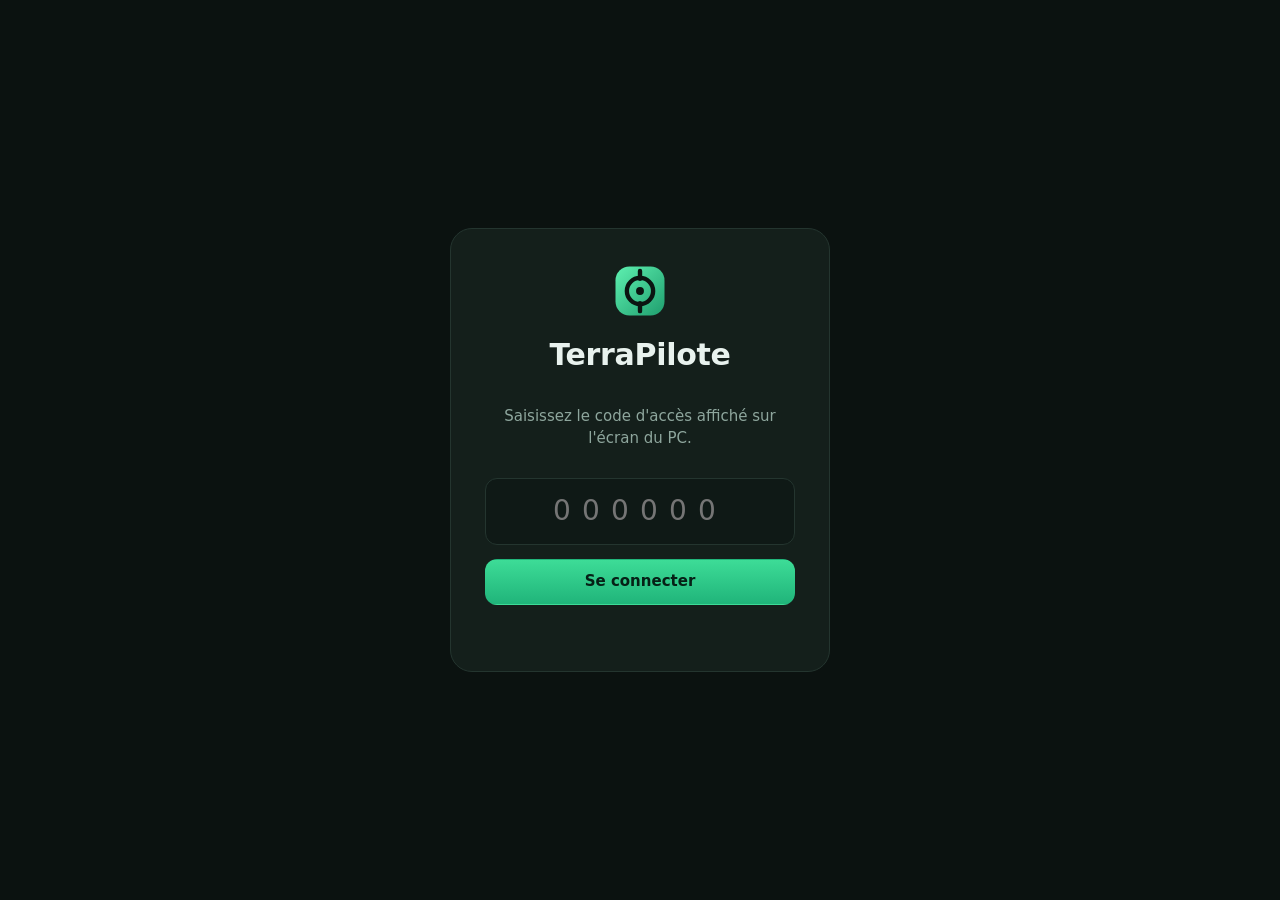
==== terrapilote/static/index.html @ dfe64263 "Ajoute l'interface graphique web (kiosque) et un mode démo - serveur HTTP local avec API JSON, tâche" ====
<!doctype html>
<html lang="fr">
<head>
<meta charset="utf-8">
<meta name="viewport" content="width=device-width, initial-scale=1">
<meta name="tp-code" content="__TP_CODE__">
<title>TerraPilote</title>
<link rel="icon" href="logo.svg" type="image/svg+xml">
<link rel="stylesheet" href="style.css">
</head>
<body>
<header class="topbar">
  <div class="brand">
    <img src="logo.svg" alt="" width="34" height="34">
    <div>
      <strong>TerraPilote</strong>
      <span id="version" class="muted"></span>
    </div>
  </div>
  <div class="chips">
    <button id="chip-storage" class="chip" title="Dépôt d'images"></button>
    <span id="chip-net" class="chip static"></span>
    <span id="chip-demo" class="chip warn static" hidden>Mode démo</span>
  </div>
  <div class="power">
    <button class="icon-btn" id="btn-power" title="Alimentation" aria-label="Alimentation">
      <svg viewBox="0 0 24 24"><path d="M12 3v9M6.3 6.3a8 8 0 1 0 11.4 0"/></svg>
    </button>
    <div class="menu" id="power-menu" hidden>
      <button data-power="reboot">Redémarrer</button>
      <button data-power="poweroff">Éteindre</button>
    </div>
  </div>
</header>

<main id="home">
  <section class="actions" id="actions"></section>
  <div class="columns">
    <section class="panel">
      <div class="panel-head"><h2>Disques</h2><span class="muted" id="disk-count"></span></div>
      <div id="disks" class="disk-list"></div>
    </section>
    <section class="panel">
      <div class="panel-head"><h2>Images</h2><span class="muted" id="image-count"></span></div>
      <div id="images" class="image-list"></div>
    </section>
  </div>
</main>

<section id="job" class="job" hidden>
  <div class="job-card">
    <div class="ring-wrap">
      <svg class="ring" viewBox="0 0 120 120">
        <circle class="ring-bg" cx="60" cy="60" r="52"/>
        <circle class="ring-fg" id="ring-fg" cx="60" cy="60" r="52"/>
      </svg>
      <div class="ring-text"><span id="job-pct">0</span><small>%</small></div>
      <div class="ring-done" id="ring-done" hidden>
        <svg viewBox="0 0 24 24"><path d="M5 12.5l4.5 4.5L19 7.5"/></svg>
      </div>
    </div>
    <div class="job-info">
      <h2 id="job-title"></h2>
      <p id="job-step" class="muted"></p>
      <div class="stats">
        <div><small>Débit</small><strong id="job-rate">—</strong></div>
        <div><small>Temps restant</small><strong id="job-eta">—</strong></div>
        <div><small>Écoulé</small><strong id="job-elapsed">—</strong></div>
      </div>
      <div class="bar-label"><span>Étape en cours</span><span id="job-step-pct"></span></div>
      <div class="bar"><div id="job-bar"></div></div>
      <p id="job-error" class="error-box" hidden></p>
      <div class="job-actions">
        <button id="job-cancel" class="btn danger-ghost">Annuler</button>
        <button id="job-close" class="btn primary" hidden>Retour à l'accueil</button>
      </div>
    </div>
    <details class="console" open>
      <summary>Journal</summary>
      <pre id="job-log"></pre>
    </details>
  </div>
</section>

<div id="modal" class="modal" hidden>
  <div class="modal-card" role="dialog" aria-modal="true">
    <button class="icon-btn close" id="modal-close" aria-label="Fermer">
      <svg viewBox="0 0 24 24"><path d="M6 6l12 12M18 6L6 18"/></svg>
    </button>
    <div id="modal-body"></div>
  </div>
</div>

<div id="login" class="login" hidden>
  <form class="login-card" id="login-form">
    <img src="logo.svg" alt="" width="56" height="56">
    <h1>TerraPilote</h1>
    <p class="muted">Saisissez le code d'accès affiché sur l'écran du PC.</p>
    <input id="login-code" inputmode="numeric" autocomplete="off" maxlength="6" placeholder="000000">
    <button class="btn primary" type="submit">Se connecter</button>
    <p id="login-error" class="error-text"></p>
  </form>
</div>

<div id="toast" class="toast" hidden></div>
<script src="app.js"></script>
</body>
</html>
---- terrapilote/static/style.css ----
:root {
  --bg: #0b1210;
  --bg-2: #0f1916;
  --surface: #141f1b;
  --surface-2: #1a2823;
  --line: #24352f;
  --text: #e8f2ee;
  --muted: #8ea69d;
  --accent: #3ddc97;
  --accent-2: #20b47a;
  --accent-ink: #062016;
  --warn: #f5b14c;
  --danger: #ff6b6b;
  --radius: 16px;
  --shadow: 0 10px 40px rgba(0, 0, 0, .35);
  --fs-ntfs: #5b8dff;
  --fs-vfat: #f5b14c;
  --fs-ext: #3ddc97;
  --fs-swap: #b17cff;
  --fs-raw: #6f7f79;
  --fs-other: #4fc3d9;
  color-scheme: dark;
}

* { box-sizing: border-box; }
[hidden] { display: none !important; }
html, body { margin: 0; min-height: 100%; }
body {
  background:
    radial-gradient(1200px 600px at 85% -10%, rgba(61, 220, 151, .10), transparent 60%),
    radial-gradient(900px 500px at -10% 110%, rgba(91, 141, 255, .08), transparent 60%),
    var(--bg);
  color: var(--text);
  font: 15px/1.45 "Inter", "Cantarell", "Noto Sans", system-ui, -apple-system, "Segoe UI", sans-serif;
  -webkit-font-smoothing: antialiased;
}
button, input, select { font: inherit; color: inherit; }
h1, h2, h3 { margin: 0; font-weight: 650; letter-spacing: -.01em; }
h2 { font-size: 17px; }
.muted { color: var(--muted); }
svg { width: 100%; height: 100%; fill: none; stroke: currentColor; stroke-width: 2; stroke-linecap: round; stroke-linejoin: round; }

/* ---------------------------------------------------------------- barre */
.topbar {
  display: flex; align-items: center; gap: 16px;
  padding: 14px 28px; position: sticky; top: 0; z-index: 5;
  background: rgba(11, 18, 16, .78); backdrop-filter: blur(12px);
  border-bottom: 1px solid var(--line);
}
.brand { display: flex; align-items: center; gap: 12px; }
.brand strong { display: block; font-size: 18px; letter-spacing: -.02em; }
.brand span { font-size: 12px; }
.chips { display: flex; gap: 8px; margin-left: auto; flex-wrap: wrap; justify-content: flex-end; }
.chip {
  display: inline-flex; align-items: center; gap: 8px;
  padding: 7px 13px; border-radius: 999px; border: 1px solid var(--line);
  background: var(--surface); font-size: 13px; cursor: pointer; white-space: nowrap;
}
.chip.static { cursor: default; }
.chip:not(.static):hover { border-color: var(--accent); }
.chip .dot { width: 8px; height: 8px; border-radius: 50%; background: var(--danger); box-shadow: 0 0 0 3px rgba(255,107,107,.15); }
.chip .dot.ok { background: var(--accent); box-shadow: 0 0 0 3px rgba(61,220,151,.15); }
.chip.warn { color: var(--warn); border-color: rgba(245,177,76,.4); }
.power { position: relative; }
.icon-btn {
  width: 38px; height: 38px; padding: 9px; border-radius: 12px;
  border: 1px solid var(--line); background: var(--surface); cursor: pointer;
}
.icon-btn:hover { border-color: var(--accent); color: var(--accent); }
.menu {
  position: absolute; right: 0; top: 46px; min-width: 170px; padding: 6px;
  background: var(--surface-2); border: 1px solid var(--line); border-radius: 12px; box-shadow: var(--shadow);
}
.menu button { display: block; width: 100%; text-align: left; padding: 9px 12px; border: 0; background: none; border-radius: 8px; cursor: pointer; }
.menu button:hover { background: var(--surface); }

/* ---------------------------------------------------------------- accueil */
main { padding: 26px 28px 40px; max-width: 1500px; margin: 0 auto; }
.actions { display: grid; grid-template-columns: repeat(6, 1fr); gap: 14px; }
@media (max-width: 1250px) { .actions { grid-template-columns: repeat(3, 1fr); } }
@media (max-width: 640px) { .actions { grid-template-columns: repeat(2, 1fr); } }
.action {
  position: relative; text-align: left; padding: 20px 20px 18px; cursor: pointer;
  display: flex; flex-direction: column; align-items: flex-start; justify-content: flex-start;
  border-radius: var(--radius); border: 1px solid var(--line);
  background: linear-gradient(160deg, var(--surface-2), var(--surface));
  transition: transform .15s ease, border-color .15s ease, box-shadow .15s ease;
}
.action:hover { transform: translateY(-2px); border-color: rgba(61,220,151,.55); box-shadow: var(--shadow); }
.action .ico {
  width: 44px; height: 44px; padding: 10px; border-radius: 13px; margin-bottom: 14px;
  background: rgba(61, 220, 151, .12); color: var(--accent);
}
.action.blue .ico { background: rgba(91,141,255,.14); color: var(--fs-ntfs); }
.action.amber .ico { background: rgba(245,177,76,.14); color: var(--warn); }
.action.violet .ico { background: rgba(177,124,255,.14); color: var(--fs-swap); }
.action.cyan .ico { background: rgba(79,195,217,.14); color: var(--fs-other); }
.action h3 { font-size: 16px; margin-bottom: 4px; }
.action p { margin: 0; color: var(--muted); font-size: 13px; }

.columns { display: grid; grid-template-columns: 1.25fr 1fr; gap: 18px; margin-top: 22px; }
@media (max-width: 980px) { .columns { grid-template-columns: 1fr; } }
.panel { background: var(--surface); border: 1px solid var(--line); border-radius: var(--radius); padding: 18px; min-width: 0; }
.panel-head { display: flex; align-items: baseline; justify-content: space-between; margin-bottom: 14px; }

/* disques */
.disk-list, .image-list, .pick-list { display: grid; gap: 10px; }
.disk {
  border: 1px solid var(--line); border-radius: 13px; padding: 13px 14px; background: var(--bg-2);
}
.disk-top { display: flex; align-items: center; gap: 12px; }
.disk-ico { width: 34px; height: 34px; padding: 7px; border-radius: 10px; background: var(--surface-2); color: var(--muted); flex: none; }
.disk-name { font-weight: 600; }
.disk-sub { font-size: 12.5px; color: var(--muted); white-space: nowrap; overflow: hidden; text-overflow: ellipsis; }
.disk-meta { min-width: 0; flex: 1; }
.disk-size { font-variant-numeric: tabular-nums; font-weight: 600; }
.badge { font-size: 11.5px; padding: 3px 8px; border-radius: 999px; background: var(--surface-2); color: var(--muted); white-space: nowrap; }
.badge.lock { color: var(--warn); background: rgba(245,177,76,.12); }
.badge.bad { color: var(--danger); background: rgba(255,107,107,.12); }
.pbar { display: flex; height: 10px; border-radius: 6px; overflow: hidden; margin-top: 11px; background: #0a100e; gap: 2px; }
.pbar span { min-width: 3px; }
.legend { display: flex; flex-wrap: wrap; gap: 4px 14px; margin-top: 8px; font-size: 12px; color: var(--muted); }
.legend i { display: inline-block; width: 8px; height: 8px; border-radius: 3px; margin-right: 6px; }

/* images */
.img {
  display: flex; align-items: center; gap: 12px; padding: 12px 14px;
  border: 1px solid var(--line); border-radius: 13px; background: var(--bg-2);
}
.img-ico { width: 34px; height: 34px; padding: 7px; border-radius: 10px; background: rgba(61,220,151,.12); color: var(--accent); flex: none; }
.img-meta { flex: 1; min-width: 0; }
.img-meta strong { display: block; white-space: nowrap; overflow: hidden; text-overflow: ellipsis; }
.empty { padding: 26px; text-align: center; color: var(--muted); border: 1px dashed var(--line); border-radius: 13px; }
.empty .btn { margin-top: 12px; }

/* sélection dans les assistants */
.pick { cursor: pointer; transition: border-color .12s, background .12s; }
.pick:hover { border-color: rgba(61,220,151,.5); }
.pick.selected { border-color: var(--accent); background: rgba(61,220,151,.07); box-shadow: inset 0 0 0 1px var(--accent); }
.pick.disabled { opacity: .45; cursor: not-allowed; }
.pick.disabled:hover { border-color: var(--line); }

/* ---------------------------------------------------------------- boutons */
.btn {
  display: inline-flex; align-items: center; justify-content: center; gap: 8px;
  padding: 11px 20px; border-radius: 12px; border: 1px solid var(--line);
  background: var(--surface-2); cursor: pointer; font-weight: 600;
}
.btn:hover { border-color: var(--muted); }
.btn.primary { background: linear-gradient(180deg, var(--accent), var(--accent-2)); color: var(--accent-ink); border-color: transparent; }
.btn.primary:hover { filter: brightness(1.07); }
.btn.danger { background: var(--danger); color: #2a0606; border-color: transparent; }
.btn.danger-ghost { color: var(--danger); border-color: rgba(255,107,107,.4); background: transparent; }
.btn:disabled { opacity: .45; cursor: not-allowed; filter: none; }

/* ---------------------------------------------------------------- modale */
.modal {
  position: fixed; inset: 0; z-index: 20; display: grid; place-items: center; padding: 20px;
  background: rgba(3, 7, 6, .66); backdrop-filter: blur(6px);
}
.modal-card {
  position: relative; width: min(760px, 100%); max-height: calc(100vh - 40px); overflow: auto;
  background: var(--surface); border: 1px solid var(--line); border-radius: 20px; padding: 26px; box-shadow: var(--shadow);
  animation: pop .18s ease-out;
}
@keyframes pop { from { transform: translateY(8px) scale(.985); opacity: 0; } }
.modal-card .close { position: absolute; top: 18px; right: 18px; }
.wiz-head { margin-bottom: 18px; padding-right: 50px; }
.wiz-head h2 { font-size: 21px; }
.steps { display: flex; gap: 8px; margin-top: 12px; }
.steps span { flex: 1; height: 4px; border-radius: 4px; background: var(--line); }
.steps span.on { background: var(--accent); }
.wiz-foot { display: flex; justify-content: space-between; gap: 10px; margin-top: 22px; }
.field { display: grid; gap: 6px; margin-bottom: 14px; }
.field label { font-size: 13px; color: var(--muted); }
.field input, .field select {
  padding: 11px 13px; border-radius: 11px; border: 1px solid var(--line); background: var(--bg-2); outline: none;
}
.field input:focus, .field select:focus { border-color: var(--accent); }
.row { display: grid; grid-template-columns: 1fr 1fr; gap: 12px; }
.seg { display: inline-flex; padding: 4px; border-radius: 12px; background: var(--bg-2); border: 1px solid var(--line); gap: 4px; flex-wrap: wrap; }
.seg button { padding: 8px 14px; border: 0; border-radius: 9px; background: none; cursor: pointer; color: var(--muted); }
.seg button.on { background: var(--surface-2); color: var(--text); box-shadow: inset 0 0 0 1px var(--line); }
.danger-zone {
  border: 1px solid rgba(255,107,107,.45); background: rgba(255,107,107,.07);
  border-radius: 14px; padding: 16px; margin-top: 4px;
}
.danger-zone h3 { color: var(--danger); font-size: 15px; margin-bottom: 6px; display: flex; gap: 8px; align-items: center; }
.danger-zone h3 svg { width: 18px; height: 18px; }
.danger-zone code { background: rgba(255,107,107,.15); padding: 1px 6px; border-radius: 6px; color: #ffd0d0; }
.check { display: flex; gap: 10px; align-items: flex-start; font-size: 13.5px; color: var(--muted); margin-top: 12px; }
.note { font-size: 13px; color: var(--muted); margin: 8px 0 0; }
.arrow { display: grid; grid-template-columns: minmax(0, 1fr) auto minmax(0, 1fr); gap: 12px; align-items: center; }
.arrow > svg { width: 26px; height: 26px; color: var(--accent); }
.stepper { display: inline-flex; align-items: center; border: 1px solid var(--line); border-radius: 12px; overflow: hidden; }
.stepper button { width: 44px; height: 44px; border: 0; background: var(--surface-2); cursor: pointer; font-size: 20px; }
.stepper input { width: 70px; text-align: center; border: 0; background: var(--bg-2); height: 44px; font-size: 18px; font-weight: 600; outline: none; }

/* ---------------------------------------------------------------- tâche */
.job { position: fixed; inset: 0; z-index: 15; display: grid; place-items: center; padding: 24px; background: rgba(11,18,16,.92); backdrop-filter: blur(10px); }
.job-card {
  width: min(980px, 100%); display: grid; grid-template-columns: 260px 1fr; gap: 30px 36px;
  background: var(--surface); border: 1px solid var(--line); border-radius: 24px; padding: 32px; box-shadow: var(--shadow);
}
@media (max-width: 760px) { .job-card { grid-template-columns: 1fr; } .ring-wrap { margin: 0 auto; } }
.ring-wrap { position: relative; width: 240px; height: 240px; }
.ring { transform: rotate(-90deg); overflow: visible; }
.ring circle { stroke-width: 10; fill: none; }
.ring-bg { stroke: var(--surface-2); }
.ring-fg { stroke: var(--accent); stroke-dasharray: 326.7; stroke-dashoffset: 326.7; transition: stroke-dashoffset .6s ease; filter: drop-shadow(0 0 8px rgba(61,220,151,.45)); }
.job.error .ring-fg { stroke: var(--danger); filter: none; }
.job.cancelled .ring-fg { stroke: var(--warn); filter: none; }
.ring-text { position: absolute; inset: 0; display: grid; place-content: center; text-align: center; font-size: 54px; font-weight: 700; font-variant-numeric: tabular-nums; letter-spacing: -.03em; }
.ring-text small { font-size: 20px; color: var(--muted); font-weight: 600; }
.ring-done { position: absolute; inset: 0; display: grid; place-items: center; }
.ring-done svg { width: 110px; height: 110px; color: var(--accent); stroke-width: 2.4; stroke-dasharray: 30; stroke-dashoffset: 30; animation: draw .5s .1s ease-out forwards; }
@keyframes draw { to { stroke-dashoffset: 0; } }
.job-info h2 { font-size: 24px; }
.job-info > p { margin: 6px 0 0; }
.stats { display: grid; grid-template-columns: repeat(3, 1fr); gap: 12px; margin: 22px 0 18px; }
.stats div { background: var(--bg-2); border: 1px solid var(--line); border-radius: 14px; padding: 12px 14px; }
.stats small { display: block; color: var(--muted); font-size: 12px; }
.stats strong { font-size: 20px; font-variant-numeric: tabular-nums; }
.bar-label { display: flex; justify-content: space-between; font-size: 12px; color: var(--muted); margin-bottom: 6px; }
.bar { height: 8px; background: var(--surface-2); border-radius: 8px; overflow: hidden; }
.bar div { height: 100%; width: 0; background: linear-gradient(90deg, var(--accent-2), var(--accent)); transition: width .6s ease; border-radius: 8px; }
.job-actions { display: flex; gap: 10px; margin-top: 20px; }
.error-box { margin: 16px 0 0; padding: 12px 14px; border-radius: 12px; background: rgba(255,107,107,.1); border: 1px solid rgba(255,107,107,.4); color: #ffc9c9; }
.console { grid-column: 1 / -1; }
.console summary { cursor: pointer; color: var(--muted); font-size: 13px; }
.console pre {
  margin: 10px 0 0; height: 170px; overflow: auto; padding: 12px 14px; border-radius: 12px;
  background: #070c0a; border: 1px solid var(--line); color: #b9cfc6; font: 12.5px/1.55 ui-monospace, "JetBrains Mono", "DejaVu Sans Mono", monospace; white-space: pre-wrap;
}

/* ---------------------------------------------------------------- divers */
.login { position: fixed; inset: 0; z-index: 30; display: grid; place-items: center; background: var(--bg); }
.login-card { width: min(380px, 92vw); display: grid; gap: 14px; justify-items: center; text-align: center; padding: 34px; background: var(--surface); border: 1px solid var(--line); border-radius: 22px; }
.login-card input { width: 100%; text-align: center; font-size: 28px; letter-spacing: .4em; padding: 12px; border-radius: 12px; border: 1px solid var(--line); background: var(--bg-2); outline: none; }
.login-card .btn { width: 100%; }
.error-text { color: var(--danger); min-height: 1.2em; margin: 0; }
.toast {
  position: fixed; left: 50%; bottom: 26px; transform: translateX(-50%); z-index: 40;
  padding: 12px 18px; border-radius: 12px; background: var(--surface-2); border: 1px solid var(--line); box-shadow: var(--shadow);
}
.toast.bad { border-color: rgba(255,107,107,.5); color: #ffd0d0; }
@media (max-width: 640px) {
  .topbar { padding: 12px 16px; flex-wrap: wrap; }
  main { padding: 18px 16px 30px; }
  .row { grid-template-columns: 1fr; }
  .stats { grid-template-columns: 1fr 1fr; }
  .arrow { grid-template-columns: 1fr; }
  .arrow > svg { transform: rotate(90deg); margin: 0 auto; }
}
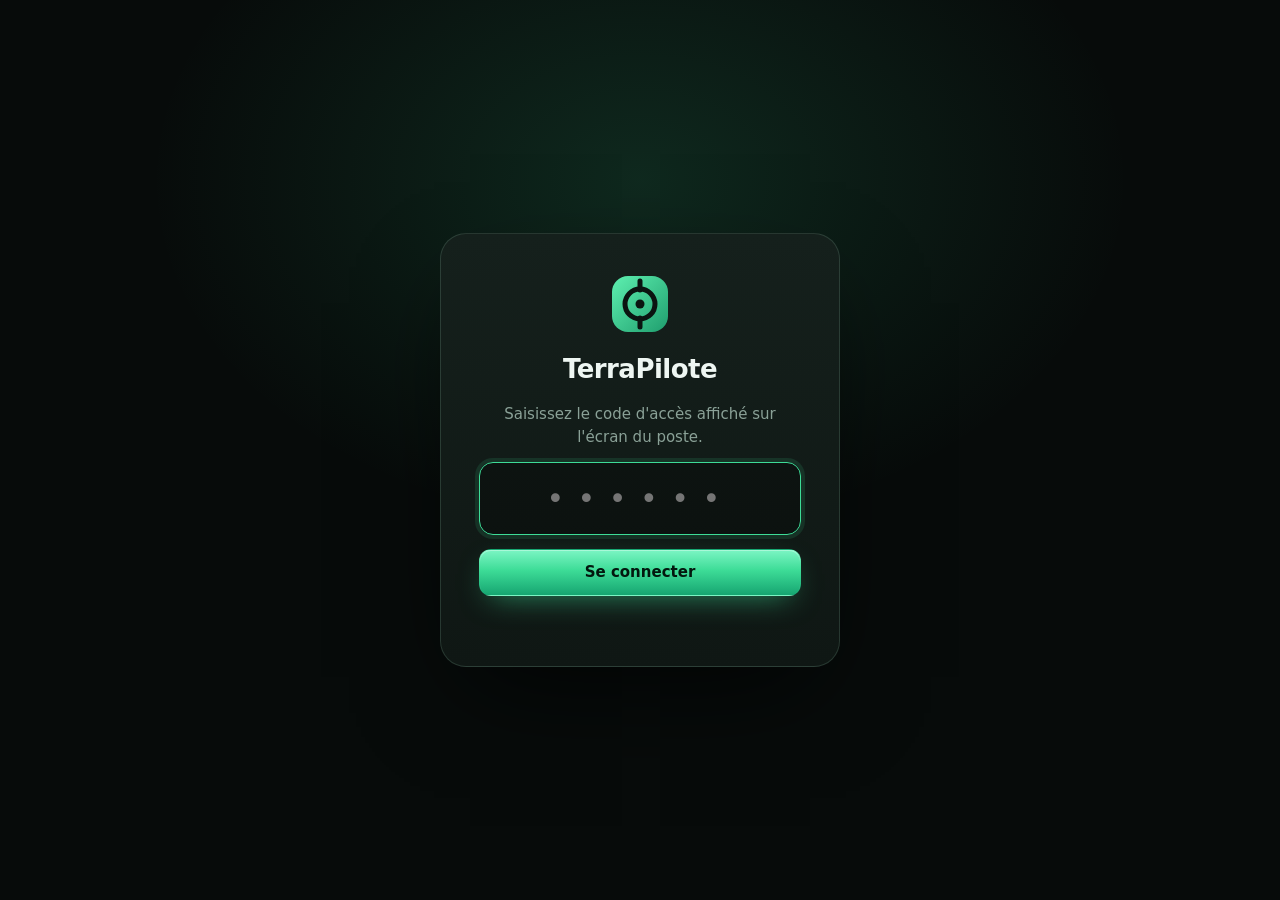
==== commit a98bb14e: "Interface premium : barre latérale, tableau de bord, courbe de débit en direct - barre latérale avec" ====
--- a/terrapilote/static/index.html
+++ b/terrapilote/static/index.html
@@ -9,94 +9,133 @@
 <link rel="stylesheet" href="style.css">
 </head>
 <body>
-<header class="topbar">
-  <div class="brand">
-    <img src="logo.svg" alt="" width="34" height="34">
-    <div>
-      <strong>TerraPilote</strong>
-      <span id="version" class="muted"></span>
+<div class="app">
+  <aside class="sidebar">
+    <div class="brand">
+      <img src="logo.svg" alt="" width="38" height="38">
+      <div>
+        <strong>TerraPilote</strong>
+        <span id="version"></span>
+      </div>
     </div>
-  </div>
-  <div class="chips">
-    <button id="chip-storage" class="chip" title="Dépôt d'images"></button>
-    <span id="chip-net" class="chip static"></span>
-    <span id="chip-demo" class="chip warn static" hidden>Mode démo</span>
-  </div>
-  <div class="power">
-    <button class="icon-btn" id="btn-power" title="Alimentation" aria-label="Alimentation">
-      <svg viewBox="0 0 24 24"><path d="M12 3v9M6.3 6.3a8 8 0 1 0 11.4 0"/></svg>
-    </button>
-    <div class="menu" id="power-menu" hidden>
-      <button data-power="reboot">Redémarrer</button>
-      <button data-power="poweroff">Éteindre</button>
+
+    <nav class="nav">
+      <a href="#top" class="on" data-nav="top"><i data-icon="home"></i>Tableau de bord</a>
+      <a href="#sec-disks" data-nav="sec-disks"><i data-icon="disk"></i>Disques</a>
+      <a href="#sec-images" data-nav="sec-images"><i data-icon="image"></i>Images</a>
+    </nav>
+
+    <div class="side-card" id="side-storage"></div>
+
+    <div class="side-foot">
+      <div class="net" id="side-net"></div>
+      <div class="power-row">
+        <button class="ghost-btn" data-power="reboot"><i data-icon="reboot"></i>Redémarrer</button>
+        <button class="ghost-btn" data-power="poweroff"><i data-icon="power"></i>Éteindre</button>
+      </div>
     </div>
-  </div>
-</header>
+  </aside>
 
-<main id="home">
-  <section class="actions" id="actions"></section>
-  <div class="columns">
-    <section class="panel">
-      <div class="panel-head"><h2>Disques</h2><span class="muted" id="disk-count"></span></div>
-      <div id="disks" class="disk-list"></div>
-    </section>
-    <section class="panel">
-      <div class="panel-head"><h2>Images</h2><span class="muted" id="image-count"></span></div>
-      <div id="images" class="image-list"></div>
-    </section>
-  </div>
-</main>
+  <main id="top">
+    <header class="hero">
+      <div>
+        <p class="eyebrow" id="clock"></p>
+        <h1>Clonage &amp; déploiement</h1>
+        <p class="lead">Capturez, restaurez et diffusez des systèmes complets, à la vitesse de vos disques.</p>
+      </div>
+      <div class="hero-chips">
+        <span id="chip-demo" class="pill warn" hidden>Mode démonstration</span>
+        <span id="chip-remote" class="pill" hidden></span>
+      </div>
+    </header>
+
+    <section class="stats" id="stats"></section>
+
+    <section class="actions" id="actions"></section>
+
+    <div class="columns">
+      <section class="panel" id="sec-disks">
+        <div class="panel-head"><h2>Disques</h2><span class="count" id="disk-count"></span></div>
+        <div id="disks" class="list"></div>
+      </section>
+      <section class="panel" id="sec-images">
+        <div class="panel-head"><h2>Images</h2><span class="count" id="image-count"></span></div>
+        <div id="images" class="list"></div>
+      </section>
+    </div>
+  </main>
+</div>
 
 <section id="job" class="job" hidden>
   <div class="job-card">
-    <div class="ring-wrap">
-      <svg class="ring" viewBox="0 0 120 120">
-        <circle class="ring-bg" cx="60" cy="60" r="52"/>
-        <circle class="ring-fg" id="ring-fg" cx="60" cy="60" r="52"/>
-      </svg>
-      <div class="ring-text"><span id="job-pct">0</span><small>%</small></div>
-      <div class="ring-done" id="ring-done" hidden>
-        <svg viewBox="0 0 24 24"><path d="M5 12.5l4.5 4.5L19 7.5"/></svg>
+    <div class="job-left">
+      <div class="ring-wrap">
+        <svg class="ring" viewBox="0 0 120 120">
+          <defs>
+            <linearGradient id="ringGrad" x1="0" y1="0" x2="1" y2="1">
+              <stop offset="0" stop-color="#7cf5c4"/>
+              <stop offset="1" stop-color="#16a571"/>
+            </linearGradient>
+          </defs>
+          <circle class="ring-bg" cx="60" cy="60" r="52"/>
+          <circle class="ring-fg" id="ring-fg" cx="60" cy="60" r="52"/>
+        </svg>
+        <div class="ring-text"><span id="job-pct">0</span><small>%</small><em>progression totale</em></div>
+        <div class="ring-done" id="ring-done" hidden>
+          <svg viewBox="0 0 24 24"><path d="M5 12.5l4.5 4.5L19 7.5"/></svg>
+        </div>
       </div>
+      <ol class="plan" id="job-plan"></ol>
     </div>
+
     <div class="job-info">
+      <p class="eyebrow" id="job-kind"></p>
       <h2 id="job-title"></h2>
       <p id="job-step" class="muted"></p>
-      <div class="stats">
+      <div class="stats-mini">
         <div><small>Débit</small><strong id="job-rate">—</strong></div>
         <div><small>Temps restant</small><strong id="job-eta">—</strong></div>
         <div><small>Écoulé</small><strong id="job-elapsed">—</strong></div>
+      </div>
+      <div class="chart">
+        <div class="chart-head"><span>Débit en direct</span><span id="job-peak"></span></div>
+        <svg id="spark" viewBox="0 0 300 70" preserveAspectRatio="none">
+          <defs>
+            <linearGradient id="sparkFill" x1="0" y1="0" x2="0" y2="1">
+              <stop offset="0" stop-color="#3ddc97" stop-opacity=".35"/>
+              <stop offset="1" stop-color="#3ddc97" stop-opacity="0"/>
+            </linearGradient>
+          </defs>
+          <path id="spark-area" fill="url(#sparkFill)" stroke="none"/>
+          <path id="spark-line" fill="none"/>
+        </svg>
       </div>
       <div class="bar-label"><span>Étape en cours</span><span id="job-step-pct"></span></div>
       <div class="bar"><div id="job-bar"></div></div>
       <p id="job-error" class="error-box" hidden></p>
       <div class="job-actions">
-        <button id="job-cancel" class="btn danger-ghost">Annuler</button>
-        <button id="job-close" class="btn primary" hidden>Retour à l'accueil</button>
+        <button id="job-cancel" class="btn danger-ghost">Annuler l'opération</button>
+        <button id="job-close" class="btn primary" hidden>Retour au tableau de bord</button>
+        <button id="job-logtoggle" class="btn ghost">Journal</button>
       </div>
     </div>
-    <details class="console" open>
-      <summary>Journal</summary>
-      <pre id="job-log"></pre>
-    </details>
+    <pre id="job-log" class="console" hidden></pre>
   </div>
 </section>
 
 <div id="modal" class="modal" hidden>
   <div class="modal-card" role="dialog" aria-modal="true">
-    <button class="icon-btn close" id="modal-close" aria-label="Fermer">
-      <svg viewBox="0 0 24 24"><path d="M6 6l12 12M18 6L6 18"/></svg>
-    </button>
+    <button class="icon-btn close" id="modal-close" aria-label="Fermer"><i data-icon="close"></i></button>
     <div id="modal-body"></div>
   </div>
 </div>
 
 <div id="login" class="login" hidden>
   <form class="login-card" id="login-form">
-    <img src="logo.svg" alt="" width="56" height="56">
+    <img src="logo.svg" alt="" width="64" height="64">
     <h1>TerraPilote</h1>
-    <p class="muted">Saisissez le code d'accès affiché sur l'écran du PC.</p>
-    <input id="login-code" inputmode="numeric" autocomplete="off" maxlength="6" placeholder="000000">
+    <p class="muted">Saisissez le code d'accès affiché sur l'écran du poste.</p>
+    <input id="login-code" inputmode="numeric" autocomplete="off" maxlength="6" placeholder="••••••">
     <button class="btn primary" type="submit">Se connecter</button>
     <p id="login-error" class="error-text"></p>
   </form>
--- a/terrapilote/static/style.css
+++ b/terrapilote/static/style.css
@@ -1,24 +1,30 @@
+/* TerraPilote — thème sombre « premium ». Les couleurs sont des jetons :root. */
 :root {
-  --bg: #0b1210;
-  --bg-2: #0f1916;
-  --surface: #141f1b;
-  --surface-2: #1a2823;
-  --line: #24352f;
-  --text: #e8f2ee;
-  --muted: #8ea69d;
+  --bg: #070b0a;
+  --bg-2: #0b1210;
+  --surface: rgba(20, 30, 27, .72);
+  --surface-2: #19251f;
+  --line: rgba(160, 220, 195, .09);
+  --line-2: rgba(160, 220, 195, .16);
+  --text: #eef6f2;
+  --muted: #8aa197;
+  --faint: #5d7268;
   --accent: #3ddc97;
-  --accent-2: #20b47a;
-  --accent-ink: #062016;
-  --warn: #f5b14c;
+  --accent-hi: #7cf5c4;
+  --accent-lo: #16a571;
+  --accent-ink: #03170e;
+  --warn: #f6b955;
   --danger: #ff6b6b;
-  --radius: 16px;
-  --shadow: 0 10px 40px rgba(0, 0, 0, .35);
-  --fs-ntfs: #5b8dff;
-  --fs-vfat: #f5b14c;
-  --fs-ext: #3ddc97;
-  --fs-swap: #b17cff;
-  --fs-raw: #6f7f79;
-  --fs-other: #4fc3d9;
+  --blue: #6b9bff;
+  --violet: #b98bff;
+  --cyan: #52d0e6;
+  --radius: 18px;
+  --fs-ntfs: var(--blue);
+  --fs-vfat: var(--warn);
+  --fs-ext: var(--accent);
+  --fs-swap: var(--violet);
+  --fs-raw: #5f716a;
+  --fs-other: var(--cyan);
   color-scheme: dark;
 }
 
@@ -27,228 +33,311 @@
 html, body { margin: 0; min-height: 100%; }
 body {
   background:
-    radial-gradient(1200px 600px at 85% -10%, rgba(61, 220, 151, .10), transparent 60%),
-    radial-gradient(900px 500px at -10% 110%, rgba(91, 141, 255, .08), transparent 60%),
+    radial-gradient(1100px 700px at 100% -15%, rgba(61, 220, 151, .13), transparent 60%),
+    radial-gradient(800px 600px at 30% 120%, rgba(107, 155, 255, .08), transparent 60%),
     var(--bg);
+  background-attachment: fixed;
   color: var(--text);
-  font: 15px/1.45 "Inter", "Cantarell", "Noto Sans", system-ui, -apple-system, "Segoe UI", sans-serif;
+  font: 15px/1.5 "Inter", "Inter Variable", "Cantarell", "Noto Sans", system-ui, -apple-system, "Segoe UI", sans-serif;
+  font-feature-settings: "cv11", "ss01", "tnum";
   -webkit-font-smoothing: antialiased;
 }
 button, input, select { font: inherit; color: inherit; }
-h1, h2, h3 { margin: 0; font-weight: 650; letter-spacing: -.01em; }
-h2 { font-size: 17px; }
+h1, h2, h3 { margin: 0; font-weight: 650; letter-spacing: -.02em; }
 .muted { color: var(--muted); }
-svg { width: 100%; height: 100%; fill: none; stroke: currentColor; stroke-width: 2; stroke-linecap: round; stroke-linejoin: round; }
-
-/* ---------------------------------------------------------------- barre */
-.topbar {
-  display: flex; align-items: center; gap: 16px;
-  padding: 14px 28px; position: sticky; top: 0; z-index: 5;
-  background: rgba(11, 18, 16, .78); backdrop-filter: blur(12px);
-  border-bottom: 1px solid var(--line);
-}
-.brand { display: flex; align-items: center; gap: 12px; }
+:where(i[data-icon]) { display: inline-block; width: 18px; height: 18px; flex: none; }
+svg { width: 100%; height: 100%; fill: none; stroke: currentColor; stroke-width: 1.8; stroke-linecap: round; stroke-linejoin: round; }
+::selection { background: rgba(61,220,151,.3); }
+::-webkit-scrollbar { width: 10px; height: 10px; }
+::-webkit-scrollbar-thumb { background: var(--surface-2); border-radius: 10px; border: 2px solid transparent; background-clip: padding-box; }
+
+/* ---------------------------------------------------------------- cadre */
+.app { display: grid; grid-template-columns: 268px minmax(0, 1fr); min-height: 100vh; }
+.sidebar {
+  position: sticky; top: 0; height: 100vh; display: flex; flex-direction: column; gap: 22px;
+  padding: 26px 18px 20px; border-right: 1px solid var(--line);
+  background: linear-gradient(180deg, rgba(14, 22, 19, .9), rgba(9, 14, 12, .9));
+}
+.brand { display: flex; align-items: center; gap: 12px; padding: 0 8px; }
+.brand img { filter: drop-shadow(0 6px 18px rgba(61,220,151,.35)); }
 .brand strong { display: block; font-size: 18px; letter-spacing: -.02em; }
-.brand span { font-size: 12px; }
-.chips { display: flex; gap: 8px; margin-left: auto; flex-wrap: wrap; justify-content: flex-end; }
-.chip {
-  display: inline-flex; align-items: center; gap: 8px;
-  padding: 7px 13px; border-radius: 999px; border: 1px solid var(--line);
-  background: var(--surface); font-size: 13px; cursor: pointer; white-space: nowrap;
-}
-.chip.static { cursor: default; }
-.chip:not(.static):hover { border-color: var(--accent); }
-.chip .dot { width: 8px; height: 8px; border-radius: 50%; background: var(--danger); box-shadow: 0 0 0 3px rgba(255,107,107,.15); }
-.chip .dot.ok { background: var(--accent); box-shadow: 0 0 0 3px rgba(61,220,151,.15); }
-.chip.warn { color: var(--warn); border-color: rgba(245,177,76,.4); }
-.power { position: relative; }
-.icon-btn {
-  width: 38px; height: 38px; padding: 9px; border-radius: 12px;
-  border: 1px solid var(--line); background: var(--surface); cursor: pointer;
-}
-.icon-btn:hover { border-color: var(--accent); color: var(--accent); }
-.menu {
-  position: absolute; right: 0; top: 46px; min-width: 170px; padding: 6px;
-  background: var(--surface-2); border: 1px solid var(--line); border-radius: 12px; box-shadow: var(--shadow);
-}
-.menu button { display: block; width: 100%; text-align: left; padding: 9px 12px; border: 0; background: none; border-radius: 8px; cursor: pointer; }
-.menu button:hover { background: var(--surface); }
-
-/* ---------------------------------------------------------------- accueil */
-main { padding: 26px 28px 40px; max-width: 1500px; margin: 0 auto; }
-.actions { display: grid; grid-template-columns: repeat(6, 1fr); gap: 14px; }
-@media (max-width: 1250px) { .actions { grid-template-columns: repeat(3, 1fr); } }
-@media (max-width: 640px) { .actions { grid-template-columns: repeat(2, 1fr); } }
+.brand span { font-size: 12px; color: var(--faint); }
+.nav { display: grid; gap: 4px; }
+.nav a {
+  display: flex; align-items: center; gap: 12px; padding: 11px 12px; border-radius: 12px;
+  color: var(--muted); text-decoration: none; font-weight: 550; transition: background .15s, color .15s;
+}
+.nav a:hover { background: rgba(255,255,255,.03); color: var(--text); }
+.nav a.on { background: linear-gradient(90deg, rgba(61,220,151,.14), rgba(61,220,151,.02)); color: var(--text); box-shadow: inset 2px 0 0 var(--accent); }
+.nav a.on i { color: var(--accent); }
+
+.side-card {
+  border-radius: 16px; padding: 16px; border: 1px solid var(--line);
+  background: linear-gradient(160deg, rgba(61,220,151,.08), rgba(255,255,255,.01));
+}
+.side-card .label { font-size: 11.5px; letter-spacing: .08em; text-transform: uppercase; color: var(--faint); }
+.side-card .title { display: flex; align-items: center; gap: 9px; margin: 6px 0 2px; font-weight: 600; word-break: break-all; }
+.side-card .sub { font-size: 12.5px; color: var(--muted); }
+.side-card .meter { height: 6px; border-radius: 6px; background: rgba(255,255,255,.06); margin: 12px 0 6px; overflow: hidden; }
+.side-card .meter div { height: 100%; background: linear-gradient(90deg, var(--accent-lo), var(--accent-hi)); border-radius: 6px; }
+.side-card .btn { width: 100%; margin-top: 12px; padding: 9px 12px; font-size: 13.5px; }
+.dot { width: 8px; height: 8px; border-radius: 50%; background: var(--danger); box-shadow: 0 0 0 4px rgba(255,107,107,.14); flex: none; }
+.dot.ok { background: var(--accent); box-shadow: 0 0 0 4px rgba(61,220,151,.14); animation: pulse 2.4s infinite; }
+@keyframes pulse { 50% { box-shadow: 0 0 0 7px rgba(61,220,151,.05); } }
+
+.side-foot { margin-top: auto; display: grid; gap: 12px; }
+.net { font-size: 12.5px; color: var(--muted); padding: 0 8px; display: flex; align-items: center; gap: 8px; }
+.power-row { display: grid; grid-template-columns: 1fr 1fr; gap: 8px; }
+.ghost-btn {
+  display: inline-flex; align-items: center; justify-content: center; gap: 7px; padding: 9px 8px;
+  border-radius: 11px; border: 1px solid var(--line); background: transparent; color: var(--muted); cursor: pointer; font-size: 12.5px;
+}
+.ghost-btn i { width: 15px; height: 15px; }
+.ghost-btn:hover { color: var(--text); border-color: var(--line-2); background: rgba(255,255,255,.03); }
+
+main { padding: 34px 40px 48px; max-width: 1480px; width: 100%; }
+
+/* ---------------------------------------------------------------- en-tête */
+.hero { display: flex; align-items: flex-end; justify-content: space-between; gap: 20px; margin-bottom: 26px; }
+.eyebrow { margin: 0 0 6px; font-size: 12px; letter-spacing: .1em; text-transform: uppercase; color: var(--accent); font-weight: 600; }
+.hero h1 {
+  font-size: 34px; line-height: 1.1; letter-spacing: -.035em;
+  background: linear-gradient(180deg, #ffffff, #b8cdc4); -webkit-background-clip: text; background-clip: text; color: transparent;
+}
+.lead { margin: 8px 0 0; color: var(--muted); max-width: 560px; }
+.hero-chips { display: flex; gap: 8px; flex-wrap: wrap; justify-content: flex-end; }
+.pill { padding: 7px 13px; border-radius: 999px; font-size: 12.5px; border: 1px solid var(--line-2); background: var(--surface); white-space: nowrap; }
+.pill.warn { color: var(--warn); border-color: rgba(246,185,85,.35); background: rgba(246,185,85,.06); }
+
+/* indicateurs */
+.stats { display: grid; grid-template-columns: repeat(4, minmax(0, 1fr)); gap: 14px; margin-bottom: 18px; }
+.stat {
+  position: relative; overflow: hidden; padding: 16px 18px; border-radius: 16px;
+  border: 1px solid var(--line); background: var(--surface); backdrop-filter: blur(10px);
+}
+.stat small { display: block; color: var(--muted); font-size: 12.5px; }
+.stat strong { display: block; font-size: 26px; letter-spacing: -.03em; margin-top: 2px; font-weight: 650; white-space: nowrap; overflow: hidden; text-overflow: ellipsis; }
+.stat span { font-size: 12px; color: var(--faint); }
+.stat i { position: absolute; right: 16px; top: 16px; width: 20px; height: 20px; color: var(--faint); }
+
+/* ---------------------------------------------------------------- actions */
+.actions { display: grid; grid-template-columns: repeat(3, minmax(0, 1fr)); gap: 14px; }
 .action {
-  position: relative; text-align: left; padding: 20px 20px 18px; cursor: pointer;
-  display: flex; flex-direction: column; align-items: flex-start; justify-content: flex-start;
-  border-radius: var(--radius); border: 1px solid var(--line);
-  background: linear-gradient(160deg, var(--surface-2), var(--surface));
-  transition: transform .15s ease, border-color .15s ease, box-shadow .15s ease;
-}
-.action:hover { transform: translateY(-2px); border-color: rgba(61,220,151,.55); box-shadow: var(--shadow); }
+  --c: var(--accent);
+  position: relative; overflow: hidden; isolation: isolate;
+  display: flex; flex-direction: column; align-items: flex-start; text-align: left;
+  padding: 22px; min-height: 168px; cursor: pointer; border-radius: var(--radius);
+  border: 1px solid var(--line); background: var(--surface);
+  transition: transform .2s cubic-bezier(.2,.8,.2,1), border-color .2s, box-shadow .2s;
+}
+.action::before {
+  content: ""; position: absolute; inset: 0; z-index: -1; opacity: .55; transition: opacity .25s;
+  background: radial-gradient(420px 180px at 100% 0%, color-mix(in srgb, var(--c) 22%, transparent), transparent 70%);
+}
+.action::after {
+  content: ""; position: absolute; inset: 0; border-radius: inherit; padding: 1px; pointer-events: none; opacity: 0; transition: opacity .25s;
+  background: linear-gradient(140deg, color-mix(in srgb, var(--c) 70%, transparent), transparent 55%);
+  -webkit-mask: linear-gradient(#000 0 0) content-box, linear-gradient(#000 0 0); -webkit-mask-composite: xor; mask-composite: exclude;
+}
+.action:hover { transform: translateY(-3px); box-shadow: 0 24px 50px -24px color-mix(in srgb, var(--c) 45%, transparent); }
+.action:hover::before, .action:hover::after { opacity: 1; }
 .action .ico {
-  width: 44px; height: 44px; padding: 10px; border-radius: 13px; margin-bottom: 14px;
-  background: rgba(61, 220, 151, .12); color: var(--accent);
-}
-.action.blue .ico { background: rgba(91,141,255,.14); color: var(--fs-ntfs); }
-.action.amber .ico { background: rgba(245,177,76,.14); color: var(--warn); }
-.action.violet .ico { background: rgba(177,124,255,.14); color: var(--fs-swap); }
-.action.cyan .ico { background: rgba(79,195,217,.14); color: var(--fs-other); }
-.action h3 { font-size: 16px; margin-bottom: 4px; }
-.action p { margin: 0; color: var(--muted); font-size: 13px; }
-
-.columns { display: grid; grid-template-columns: 1.25fr 1fr; gap: 18px; margin-top: 22px; }
-@media (max-width: 980px) { .columns { grid-template-columns: 1fr; } }
-.panel { background: var(--surface); border: 1px solid var(--line); border-radius: var(--radius); padding: 18px; min-width: 0; }
-.panel-head { display: flex; align-items: baseline; justify-content: space-between; margin-bottom: 14px; }
-
-/* disques */
-.disk-list, .image-list, .pick-list { display: grid; gap: 10px; }
-.disk {
-  border: 1px solid var(--line); border-radius: 13px; padding: 13px 14px; background: var(--bg-2);
-}
-.disk-top { display: flex; align-items: center; gap: 12px; }
-.disk-ico { width: 34px; height: 34px; padding: 7px; border-radius: 10px; background: var(--surface-2); color: var(--muted); flex: none; }
-.disk-name { font-weight: 600; }
-.disk-sub { font-size: 12.5px; color: var(--muted); white-space: nowrap; overflow: hidden; text-overflow: ellipsis; }
-.disk-meta { min-width: 0; flex: 1; }
-.disk-size { font-variant-numeric: tabular-nums; font-weight: 600; }
-.badge { font-size: 11.5px; padding: 3px 8px; border-radius: 999px; background: var(--surface-2); color: var(--muted); white-space: nowrap; }
-.badge.lock { color: var(--warn); background: rgba(245,177,76,.12); }
-.badge.bad { color: var(--danger); background: rgba(255,107,107,.12); }
-.pbar { display: flex; height: 10px; border-radius: 6px; overflow: hidden; margin-top: 11px; background: #0a100e; gap: 2px; }
+  width: 46px; height: 46px; padding: 11px; border-radius: 14px;
+  color: var(--c); background: color-mix(in srgb, var(--c) 13%, transparent);
+  box-shadow: inset 0 0 0 1px color-mix(in srgb, var(--c) 25%, transparent);
+}
+.action h3 { font-size: 18px; margin-top: 22px; }
+.action p { margin: 4px 0 0; padding-right: 28px; color: var(--muted); font-size: 13.5px; }
+.action .go { position: absolute; right: 20px; bottom: 20px; width: 20px; height: 20px; color: var(--faint); transition: transform .2s, color .2s; }
+.action:hover .go { transform: translateX(3px); color: var(--c); }
+.action.small { min-height: 0; flex-direction: row; align-items: center; gap: 14px; padding: 16px 18px; }
+.action.small .ico { margin: 0; width: 40px; height: 40px; padding: 9px; }
+.action.small h3 { margin: 0; font-size: 15.5px; }
+.action.small p { font-size: 12.5px; margin: 0; padding: 0; }
+.action.small .go { position: static; margin-left: auto; }
+.c-blue { --c: var(--blue); } .c-violet { --c: var(--violet); } .c-amber { --c: var(--warn); } .c-cyan { --c: var(--cyan); }
+
+/* ---------------------------------------------------------------- panneaux */
+.columns { display: grid; grid-template-columns: minmax(0, 1.2fr) minmax(0, 1fr); gap: 18px; margin-top: 22px; }
+.panel { border-radius: var(--radius); border: 1px solid var(--line); background: var(--surface); backdrop-filter: blur(10px); padding: 20px; scroll-margin-top: 20px; }
+.panel-head { display: flex; align-items: center; justify-content: space-between; margin-bottom: 16px; }
+.panel-head h2 { font-size: 17px; }
+.count { font-size: 12px; color: var(--muted); padding: 4px 10px; border-radius: 999px; background: rgba(255,255,255,.04); }
+.list, .pick-list { display: grid; gap: 10px; }
+.list > *, .pick-list > *, .arrow > * { min-width: 0; }
+
+.disk, .img {
+  border: 1px solid var(--line); border-radius: 14px; padding: 14px 15px; background: rgba(6, 10, 9, .45);
+  transition: border-color .15s, background .15s;
+}
+.row-top { display: flex; align-items: center; gap: 12px; }
+.tile-ico { width: 38px; height: 38px; padding: 9px; border-radius: 11px; background: rgba(255,255,255,.04); color: var(--muted); flex: none; }
+.img .tile-ico { color: var(--accent); background: rgba(61,220,151,.1); }
+.meta { min-width: 0; flex: 1; }
+.meta strong { display: block; font-weight: 600; white-space: nowrap; overflow: hidden; text-overflow: ellipsis; }
+.sub { font-size: 12.5px; color: var(--muted); white-space: nowrap; overflow: hidden; text-overflow: ellipsis; }
+.size { font-weight: 650; letter-spacing: -.01em; white-space: nowrap; }
+.badge { font-size: 11.5px; padding: 3px 9px; border-radius: 999px; background: rgba(255,255,255,.05); color: var(--muted); white-space: nowrap; }
+.badge.lock { color: var(--warn); background: rgba(246,185,85,.1); }
+.badge.bad { color: var(--danger); background: rgba(255,107,107,.1); }
+.pbar { display: flex; height: 9px; border-radius: 6px; overflow: hidden; margin-top: 12px; background: rgba(255,255,255,.04); gap: 2px; }
 .pbar span { min-width: 3px; }
-.legend { display: flex; flex-wrap: wrap; gap: 4px 14px; margin-top: 8px; font-size: 12px; color: var(--muted); }
+.legend { display: flex; flex-wrap: wrap; gap: 4px 14px; margin-top: 9px; font-size: 12px; color: var(--muted); }
 .legend i { display: inline-block; width: 8px; height: 8px; border-radius: 3px; margin-right: 6px; }
-
-/* images */
-.img {
-  display: flex; align-items: center; gap: 12px; padding: 12px 14px;
-  border: 1px solid var(--line); border-radius: 13px; background: var(--bg-2);
-}
-.img-ico { width: 34px; height: 34px; padding: 7px; border-radius: 10px; background: rgba(61,220,151,.12); color: var(--accent); flex: none; }
-.img-meta { flex: 1; min-width: 0; }
-.img-meta strong { display: block; white-space: nowrap; overflow: hidden; text-overflow: ellipsis; }
-.empty { padding: 26px; text-align: center; color: var(--muted); border: 1px dashed var(--line); border-radius: 13px; }
-.empty .btn { margin-top: 12px; }
-
-/* sélection dans les assistants */
-.pick { cursor: pointer; transition: border-color .12s, background .12s; }
-.pick:hover { border-color: rgba(61,220,151,.5); }
-.pick.selected { border-color: var(--accent); background: rgba(61,220,151,.07); box-shadow: inset 0 0 0 1px var(--accent); }
-.pick.disabled { opacity: .45; cursor: not-allowed; }
-.pick.disabled:hover { border-color: var(--line); }
+.empty { padding: 30px 20px; text-align: center; color: var(--muted); border: 1px dashed var(--line-2); border-radius: 14px; }
+.empty .btn { margin-top: 14px; }
+
+.pick { cursor: pointer; }
+.pick:hover { border-color: rgba(61,220,151,.45); background: rgba(61,220,151,.035); }
+.pick.selected { border-color: var(--accent); background: rgba(61,220,151,.07); box-shadow: 0 0 0 3px rgba(61,220,151,.12); }
+.pick.disabled { opacity: .42; cursor: not-allowed; }
+.pick.disabled:hover { border-color: var(--line); background: rgba(6,10,9,.45); }
 
 /* ---------------------------------------------------------------- boutons */
 .btn {
   display: inline-flex; align-items: center; justify-content: center; gap: 8px;
-  padding: 11px 20px; border-radius: 12px; border: 1px solid var(--line);
-  background: var(--surface-2); cursor: pointer; font-weight: 600;
-}
-.btn:hover { border-color: var(--muted); }
-.btn.primary { background: linear-gradient(180deg, var(--accent), var(--accent-2)); color: var(--accent-ink); border-color: transparent; }
-.btn.primary:hover { filter: brightness(1.07); }
-.btn.danger { background: var(--danger); color: #2a0606; border-color: transparent; }
-.btn.danger-ghost { color: var(--danger); border-color: rgba(255,107,107,.4); background: transparent; }
-.btn:disabled { opacity: .45; cursor: not-allowed; filter: none; }
+  padding: 11px 20px; border-radius: 12px; border: 1px solid var(--line-2);
+  background: rgba(255,255,255,.04); cursor: pointer; font-weight: 600; transition: filter .15s, border-color .15s, transform .1s;
+}
+.btn:hover { border-color: rgba(255,255,255,.25); }
+.btn:active { transform: translateY(1px); }
+.btn.primary {
+  background: linear-gradient(180deg, var(--accent-hi), var(--accent) 45%, var(--accent-lo)); color: var(--accent-ink); border-color: transparent;
+  box-shadow: 0 10px 30px -12px rgba(61,220,151,.7), inset 0 1px 0 rgba(255,255,255,.35);
+}
+.btn.primary:hover { filter: brightness(1.06); }
+.btn.danger { background: linear-gradient(180deg, #ff8a8a, var(--danger)); color: #2a0606; border-color: transparent; box-shadow: 0 10px 30px -12px rgba(255,107,107,.7); }
+.btn.danger-ghost { color: var(--danger); border-color: rgba(255,107,107,.35); background: transparent; }
+.btn.ghost { background: transparent; }
+.btn:disabled { opacity: .4; cursor: not-allowed; filter: grayscale(.4); box-shadow: none; }
+.icon-btn { width: 38px; height: 38px; padding: 9px; border-radius: 12px; border: 1px solid var(--line-2); background: rgba(255,255,255,.03); cursor: pointer; display: grid; place-items: center; }
+.icon-btn:hover { color: var(--accent); border-color: rgba(61,220,151,.4); }
 
 /* ---------------------------------------------------------------- modale */
-.modal {
-  position: fixed; inset: 0; z-index: 20; display: grid; place-items: center; padding: 20px;
-  background: rgba(3, 7, 6, .66); backdrop-filter: blur(6px);
-}
+.modal { position: fixed; inset: 0; z-index: 20; display: grid; place-items: center; padding: 24px; background: rgba(2, 5, 4, .62); backdrop-filter: blur(10px); animation: fade .2s ease-out; }
+@keyframes fade { from { opacity: 0; } }
 .modal-card {
-  position: relative; width: min(760px, 100%); max-height: calc(100vh - 40px); overflow: auto;
-  background: var(--surface); border: 1px solid var(--line); border-radius: 20px; padding: 26px; box-shadow: var(--shadow);
-  animation: pop .18s ease-out;
-}
-@keyframes pop { from { transform: translateY(8px) scale(.985); opacity: 0; } }
-.modal-card .close { position: absolute; top: 18px; right: 18px; }
-.wiz-head { margin-bottom: 18px; padding-right: 50px; }
-.wiz-head h2 { font-size: 21px; }
-.steps { display: flex; gap: 8px; margin-top: 12px; }
-.steps span { flex: 1; height: 4px; border-radius: 4px; background: var(--line); }
-.steps span.on { background: var(--accent); }
-.wiz-foot { display: flex; justify-content: space-between; gap: 10px; margin-top: 22px; }
-.field { display: grid; gap: 6px; margin-bottom: 14px; }
-.field label { font-size: 13px; color: var(--muted); }
+  position: relative; width: min(780px, 100%); max-height: calc(100vh - 48px); overflow: auto;
+  background: linear-gradient(180deg, #15201c, #0f1714); border: 1px solid var(--line-2); border-radius: 24px; padding: 30px;
+  box-shadow: 0 40px 100px -30px rgba(0,0,0,.8), inset 0 1px 0 rgba(255,255,255,.05);
+  animation: pop .25s cubic-bezier(.2,.8,.2,1);
+}
+@keyframes pop { from { transform: translateY(14px) scale(.98); opacity: 0; } }
+.modal-card .close { position: absolute; top: 20px; right: 20px; }
+.wiz-head { margin-bottom: 20px; padding-right: 50px; }
+.wiz-head h2 { font-size: 23px; letter-spacing: -.03em; }
+.wiz-head p { margin: 6px 0 0; }
+.steps { display: flex; gap: 6px; margin-top: 16px; }
+.steps span { flex: 1; height: 4px; border-radius: 4px; background: rgba(255,255,255,.07); }
+.steps span.on { background: linear-gradient(90deg, var(--accent-lo), var(--accent-hi)); }
+.wiz-foot { display: flex; justify-content: space-between; gap: 10px; margin-top: 24px; padding-top: 18px; border-top: 1px solid var(--line); }
+.field { display: grid; gap: 7px; margin-bottom: 16px; }
+.field label { font-size: 13px; color: var(--muted); font-weight: 500; }
 .field input, .field select {
-  padding: 11px 13px; border-radius: 11px; border: 1px solid var(--line); background: var(--bg-2); outline: none;
-}
-.field input:focus, .field select:focus { border-color: var(--accent); }
-.row { display: grid; grid-template-columns: 1fr 1fr; gap: 12px; }
-.seg { display: inline-flex; padding: 4px; border-radius: 12px; background: var(--bg-2); border: 1px solid var(--line); gap: 4px; flex-wrap: wrap; }
-.seg button { padding: 8px 14px; border: 0; border-radius: 9px; background: none; cursor: pointer; color: var(--muted); }
-.seg button.on { background: var(--surface-2); color: var(--text); box-shadow: inset 0 0 0 1px var(--line); }
-.danger-zone {
-  border: 1px solid rgba(255,107,107,.45); background: rgba(255,107,107,.07);
-  border-radius: 14px; padding: 16px; margin-top: 4px;
-}
-.danger-zone h3 { color: var(--danger); font-size: 15px; margin-bottom: 6px; display: flex; gap: 8px; align-items: center; }
-.danger-zone h3 svg { width: 18px; height: 18px; }
-.danger-zone code { background: rgba(255,107,107,.15); padding: 1px 6px; border-radius: 6px; color: #ffd0d0; }
-.check { display: flex; gap: 10px; align-items: flex-start; font-size: 13.5px; color: var(--muted); margin-top: 12px; }
-.note { font-size: 13px; color: var(--muted); margin: 8px 0 0; }
+  padding: 12px 14px; border-radius: 12px; border: 1px solid var(--line-2); background: rgba(0,0,0,.25); outline: none; transition: border-color .15s, box-shadow .15s;
+}
+.field input:focus, .field select:focus { border-color: var(--accent); box-shadow: 0 0 0 4px rgba(61,220,151,.12); }
+.row { display: grid; grid-template-columns: 1fr 1fr; gap: 14px; }
+.seg { display: inline-flex; padding: 4px; border-radius: 13px; background: rgba(0,0,0,.25); border: 1px solid var(--line-2); gap: 4px; flex-wrap: wrap; }
+.seg button { padding: 8px 15px; border: 0; border-radius: 9px; background: none; cursor: pointer; color: var(--muted); font-weight: 550; }
+.seg button.on { background: var(--surface-2); color: var(--text); box-shadow: 0 1px 0 rgba(255,255,255,.06) inset, 0 4px 12px -4px rgba(0,0,0,.6); }
+.danger-zone { border: 1px solid rgba(255,107,107,.38); background: linear-gradient(160deg, rgba(255,107,107,.09), rgba(255,107,107,.03)); border-radius: 16px; padding: 18px; }
+.danger-zone h3 { color: var(--danger); font-size: 15px; margin-bottom: 4px; display: flex; gap: 8px; align-items: center; }
+.danger-zone code { background: rgba(255,107,107,.16); padding: 1px 7px; border-radius: 6px; color: #ffd6d6; font-weight: 600; }
+.check { display: flex; gap: 10px; align-items: flex-start; font-size: 13.5px; color: var(--muted); margin-top: 14px; }
+.note { font-size: 13px; color: var(--muted); margin: 10px 0 0; }
 .arrow { display: grid; grid-template-columns: minmax(0, 1fr) auto minmax(0, 1fr); gap: 12px; align-items: center; }
-.arrow > svg { width: 26px; height: 26px; color: var(--accent); }
-.stepper { display: inline-flex; align-items: center; border: 1px solid var(--line); border-radius: 12px; overflow: hidden; }
-.stepper button { width: 44px; height: 44px; border: 0; background: var(--surface-2); cursor: pointer; font-size: 20px; }
-.stepper input { width: 70px; text-align: center; border: 0; background: var(--bg-2); height: 44px; font-size: 18px; font-weight: 600; outline: none; }
+.flow { width: 34px; height: 34px; padding: 7px; border-radius: 50%; color: var(--accent); background: rgba(61,220,151,.1); }
+.stepper { display: inline-flex; align-items: center; border: 1px solid var(--line-2); border-radius: 13px; overflow: hidden; }
+.stepper button { width: 46px; height: 46px; border: 0; background: rgba(255,255,255,.04); cursor: pointer; font-size: 20px; }
+.stepper input { width: 74px; text-align: center; border: 0; background: rgba(0,0,0,.25); height: 46px; font-size: 19px; font-weight: 650; outline: none; }
 
 /* ---------------------------------------------------------------- tâche */
-.job { position: fixed; inset: 0; z-index: 15; display: grid; place-items: center; padding: 24px; background: rgba(11,18,16,.92); backdrop-filter: blur(10px); }
+.job { position: fixed; inset: 0; z-index: 15; display: grid; place-items: center; padding: 24px; overflow: auto; background: radial-gradient(900px 600px at 50% 0%, rgba(61,220,151,.1), transparent 70%), rgba(5,8,7,.94); backdrop-filter: blur(14px); animation: fade .25s; }
 .job-card {
-  width: min(980px, 100%); display: grid; grid-template-columns: 260px 1fr; gap: 30px 36px;
-  background: var(--surface); border: 1px solid var(--line); border-radius: 24px; padding: 32px; box-shadow: var(--shadow);
-}
-@media (max-width: 760px) { .job-card { grid-template-columns: 1fr; } .ring-wrap { margin: 0 auto; } }
-.ring-wrap { position: relative; width: 240px; height: 240px; }
+  width: min(1040px, 100%); display: grid; grid-template-columns: 260px minmax(0, 1fr); gap: 30px 44px;
+  background: linear-gradient(180deg, #131d19, #0d1512); border: 1px solid var(--line-2); border-radius: 28px; padding: 36px;
+  box-shadow: 0 50px 120px -40px rgba(0,0,0,.9), inset 0 1px 0 rgba(255,255,255,.05);
+}
+.ring-wrap { position: relative; width: 250px; height: 250px; }
 .ring { transform: rotate(-90deg); overflow: visible; }
-.ring circle { stroke-width: 10; fill: none; }
-.ring-bg { stroke: var(--surface-2); }
-.ring-fg { stroke: var(--accent); stroke-dasharray: 326.7; stroke-dashoffset: 326.7; transition: stroke-dashoffset .6s ease; filter: drop-shadow(0 0 8px rgba(61,220,151,.45)); }
+.ring circle { stroke-width: 8; fill: none; }
+.ring-bg { stroke: rgba(255,255,255,.06); }
+.ring-fg { stroke: url(#ringGrad); stroke-dasharray: 326.7; stroke-dashoffset: 326.7; transition: stroke-dashoffset .7s cubic-bezier(.2,.8,.2,1); filter: drop-shadow(0 0 10px rgba(61,220,151,.45)); }
 .job.error .ring-fg { stroke: var(--danger); filter: none; }
 .job.cancelled .ring-fg { stroke: var(--warn); filter: none; }
-.ring-text { position: absolute; inset: 0; display: grid; place-content: center; text-align: center; font-size: 54px; font-weight: 700; font-variant-numeric: tabular-nums; letter-spacing: -.03em; }
-.ring-text small { font-size: 20px; color: var(--muted); font-weight: 600; }
+.ring-text { position: absolute; inset: 0; display: flex; flex-direction: column; align-items: center; justify-content: center; text-align: center; }
+.ring-text span { font-size: 58px; font-weight: 700; letter-spacing: -.05em; line-height: 1; }
+.ring-text small { font-size: 18px; color: var(--muted); font-weight: 600; margin-top: 2px; }
+.ring-text em { font-style: normal; font-size: 12px; color: var(--faint); margin-top: 8px; }
 .ring-done { position: absolute; inset: 0; display: grid; place-items: center; }
-.ring-done svg { width: 110px; height: 110px; color: var(--accent); stroke-width: 2.4; stroke-dasharray: 30; stroke-dashoffset: 30; animation: draw .5s .1s ease-out forwards; }
+.ring-done svg { width: 110px; height: 110px; color: var(--accent-hi); stroke-width: 2.2; stroke-dasharray: 30; stroke-dashoffset: 30; animation: draw .6s .1s ease-out forwards; }
 @keyframes draw { to { stroke-dashoffset: 0; } }
-.job-info h2 { font-size: 24px; }
-.job-info > p { margin: 6px 0 0; }
-.stats { display: grid; grid-template-columns: repeat(3, 1fr); gap: 12px; margin: 22px 0 18px; }
-.stats div { background: var(--bg-2); border: 1px solid var(--line); border-radius: 14px; padding: 12px 14px; }
-.stats small { display: block; color: var(--muted); font-size: 12px; }
-.stats strong { font-size: 20px; font-variant-numeric: tabular-nums; }
-.bar-label { display: flex; justify-content: space-between; font-size: 12px; color: var(--muted); margin-bottom: 6px; }
-.bar { height: 8px; background: var(--surface-2); border-radius: 8px; overflow: hidden; }
-.bar div { height: 100%; width: 0; background: linear-gradient(90deg, var(--accent-2), var(--accent)); transition: width .6s ease; border-radius: 8px; }
-.job-actions { display: flex; gap: 10px; margin-top: 20px; }
-.error-box { margin: 16px 0 0; padding: 12px 14px; border-radius: 12px; background: rgba(255,107,107,.1); border: 1px solid rgba(255,107,107,.4); color: #ffc9c9; }
-.console { grid-column: 1 / -1; }
-.console summary { cursor: pointer; color: var(--muted); font-size: 13px; }
-.console pre {
-  margin: 10px 0 0; height: 170px; overflow: auto; padding: 12px 14px; border-radius: 12px;
-  background: #070c0a; border: 1px solid var(--line); color: #b9cfc6; font: 12.5px/1.55 ui-monospace, "JetBrains Mono", "DejaVu Sans Mono", monospace; white-space: pre-wrap;
+.plan { list-style: none; margin: 26px 0 0; padding: 0; display: grid; gap: 9px; max-height: 230px; overflow: auto; }
+.plan li { display: flex; align-items: center; gap: 10px; font-size: 13px; color: var(--faint); }
+.plan li b { width: 20px; height: 20px; border-radius: 50%; border: 1.5px solid currentColor; display: grid; place-items: center; flex: none; font-size: 10px; }
+.plan li.done { color: var(--muted); }
+.plan li.done b { background: var(--accent); border-color: var(--accent); color: var(--accent-ink); }
+.plan li.now { color: var(--text); font-weight: 600; }
+.plan li.now b { border-color: var(--accent); color: var(--accent); box-shadow: 0 0 0 4px rgba(61,220,151,.15); }
+.job-info h2 { font-size: 26px; letter-spacing: -.03em; }
+.job-info > p.muted { margin: 6px 0 0; }
+.stats-mini { display: grid; grid-template-columns: repeat(3, minmax(0, 1fr)); gap: 12px; margin: 22px 0 14px; }
+.stats-mini div { background: rgba(0,0,0,.22); border: 1px solid var(--line); border-radius: 14px; padding: 13px 15px; }
+.stats-mini small { display: block; color: var(--muted); font-size: 12px; }
+.stats-mini strong { font-size: 22px; letter-spacing: -.02em; }
+.chart { border: 1px solid var(--line); border-radius: 14px; background: rgba(0,0,0,.22); padding: 12px 14px 6px; margin-bottom: 16px; }
+.chart-head { display: flex; justify-content: space-between; font-size: 12px; color: var(--muted); }
+#spark { display: block; width: 100%; height: 70px; margin-top: 6px; }
+#spark-line { stroke: var(--accent); stroke-width: 1.8; vector-effect: non-scaling-stroke; }
+.bar-label { display: flex; justify-content: space-between; font-size: 12px; color: var(--muted); margin-bottom: 7px; }
+.bar { height: 8px; background: rgba(255,255,255,.06); border-radius: 8px; overflow: hidden; }
+.bar div { position: relative; height: 100%; width: 0; background: linear-gradient(90deg, var(--accent-lo), var(--accent-hi)); transition: width .7s cubic-bezier(.2,.8,.2,1); border-radius: 8px; overflow: hidden; }
+.job.running .bar div::after { content: ""; position: absolute; inset: 0; background: linear-gradient(90deg, transparent, rgba(255,255,255,.45), transparent); animation: shine 1.6s infinite; }
+@keyframes shine { from { transform: translateX(-100%); } to { transform: translateX(100%); } }
+.job-actions { display: flex; gap: 10px; margin-top: 22px; flex-wrap: wrap; }
+.job-actions .ghost { margin-left: auto; }
+.error-box { margin: 16px 0 0; padding: 12px 14px; border-radius: 12px; background: rgba(255,107,107,.09); border: 1px solid rgba(255,107,107,.35); color: #ffcece; }
+.console {
+  grid-column: 1 / -1; margin: 0; height: 190px; overflow: auto; padding: 14px 16px; border-radius: 14px;
+  background: #050807; border: 1px solid var(--line); color: #a9c4b8; font: 12.5px/1.6 "JetBrains Mono", ui-monospace, "DejaVu Sans Mono", monospace; white-space: pre-wrap;
 }
 
 /* ---------------------------------------------------------------- divers */
-.login { position: fixed; inset: 0; z-index: 30; display: grid; place-items: center; background: var(--bg); }
-.login-card { width: min(380px, 92vw); display: grid; gap: 14px; justify-items: center; text-align: center; padding: 34px; background: var(--surface); border: 1px solid var(--line); border-radius: 22px; }
-.login-card input { width: 100%; text-align: center; font-size: 28px; letter-spacing: .4em; padding: 12px; border-radius: 12px; border: 1px solid var(--line); background: var(--bg-2); outline: none; }
+.login { position: fixed; inset: 0; z-index: 30; display: grid; place-items: center; background: radial-gradient(700px 500px at 50% 20%, rgba(61,220,151,.14), transparent 70%), var(--bg); }
+.login-card { width: min(400px, 92vw); display: grid; gap: 14px; justify-items: center; text-align: center; padding: 38px; background: linear-gradient(180deg, #15201c, #0f1714); border: 1px solid var(--line-2); border-radius: 26px; box-shadow: 0 40px 100px -30px rgba(0,0,0,.8); }
+.login-card h1 { font-size: 26px; }
+.login-card p { margin: 0; }
+.login-card input { width: 100%; text-align: center; font-size: 30px; letter-spacing: .45em; padding: 13px; border-radius: 14px; border: 1px solid var(--line-2); background: rgba(0,0,0,.3); outline: none; }
+.login-card input:focus { border-color: var(--accent); box-shadow: 0 0 0 4px rgba(61,220,151,.12); }
 .login-card .btn { width: 100%; }
-.error-text { color: var(--danger); min-height: 1.2em; margin: 0; }
+.error-text { color: var(--danger); min-height: 1.2em; }
 .toast {
-  position: fixed; left: 50%; bottom: 26px; transform: translateX(-50%); z-index: 40;
-  padding: 12px 18px; border-radius: 12px; background: var(--surface-2); border: 1px solid var(--line); box-shadow: var(--shadow);
-}
-.toast.bad { border-color: rgba(255,107,107,.5); color: #ffd0d0; }
-@media (max-width: 640px) {
-  .topbar { padding: 12px 16px; flex-wrap: wrap; }
-  main { padding: 18px 16px 30px; }
-  .row { grid-template-columns: 1fr; }
-  .stats { grid-template-columns: 1fr 1fr; }
-  .arrow { grid-template-columns: 1fr; }
-  .arrow > svg { transform: rotate(90deg); margin: 0 auto; }
-}
+  position: fixed; left: 50%; bottom: 28px; transform: translateX(-50%); z-index: 40;
+  padding: 13px 20px; border-radius: 14px; background: #18241f; border: 1px solid var(--line-2); box-shadow: 0 20px 50px -20px rgba(0,0,0,.8);
+}
+.toast.bad { border-color: rgba(255,107,107,.5); color: #ffd6d6; }
+
+@media (max-width: 1180px) {
+  .stats { grid-template-columns: repeat(2, minmax(0, 1fr)); }
+  .columns { grid-template-columns: minmax(0, 1fr); }
+}
+@media (max-width: 900px) {
+  .app { grid-template-columns: minmax(0, 1fr); }
+  .sidebar { position: static; height: auto; flex-direction: row; flex-wrap: wrap; align-items: center; padding: 14px 16px; border-right: 0; border-bottom: 1px solid var(--line); }
+  .nav, .side-card, .net { display: none; }
+  .side-foot { margin: 0 0 0 auto; }
+  main { padding: 22px 16px 36px; }
+  .actions { grid-template-columns: minmax(0, 1fr) minmax(0, 1fr); }
+  .job-card { grid-template-columns: minmax(0, 1fr); padding: 24px; }
+  .ring-wrap { margin: 0 auto; }
+}
+@media (max-width: 560px) {
+  .hero { flex-direction: column; align-items: flex-start; }
+  .hero h1 { font-size: 27px; }
+  .actions, .row, .stats-mini { grid-template-columns: minmax(0, 1fr); }
+  .stat strong { font-size: 22px; }
+  .arrow { grid-template-columns: minmax(0, 1fr); }
+  .arrow > .flow { transform: rotate(90deg); margin: 0 auto; }
+}
+@media (prefers-reduced-motion: reduce) { *, *::before, *::after { animation: none !important; transition: none !important; } }
